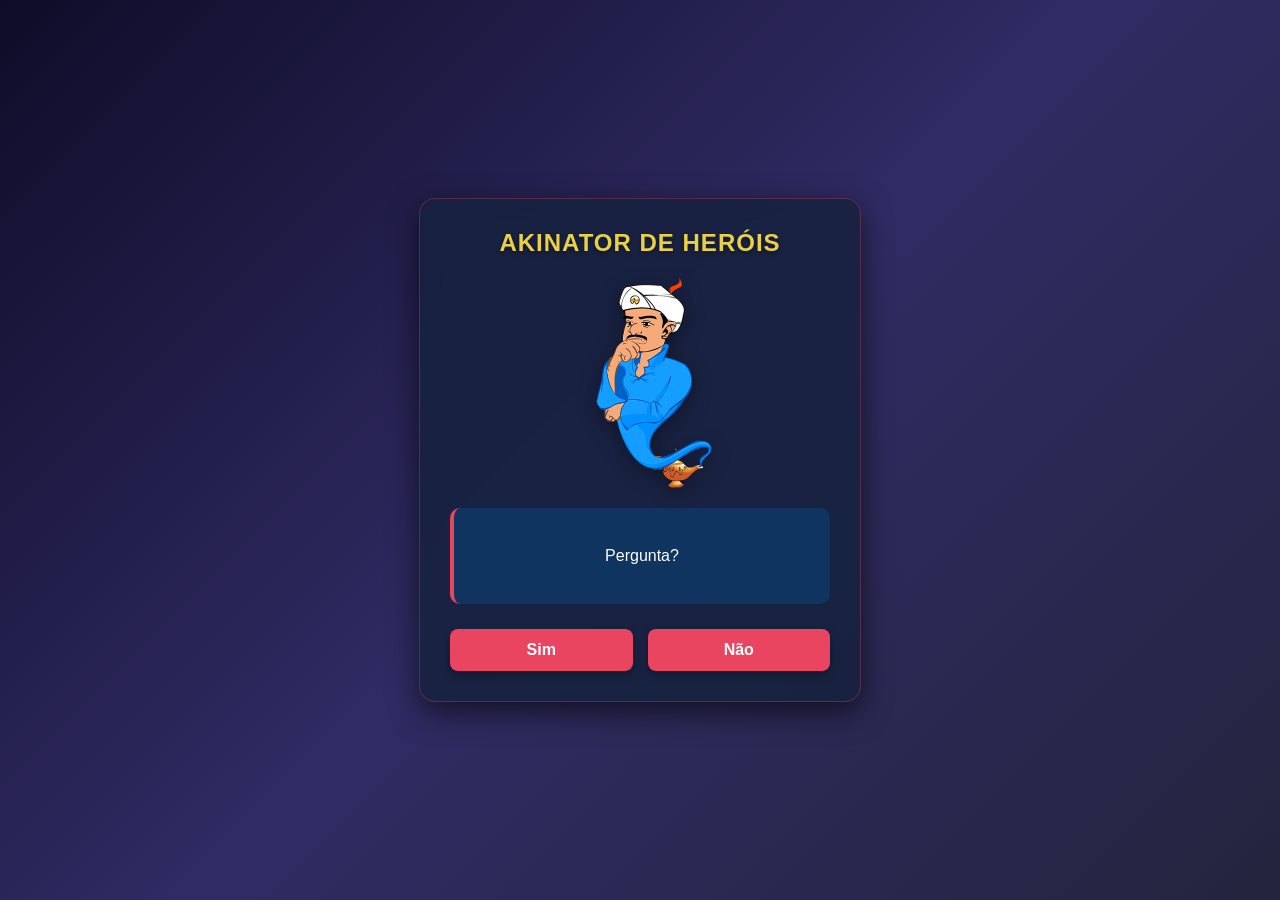
==== projeto/index.html @ 8f397f0c "adicionando a estrutura base do projeto" ====
<!DOCTYPE html>
<html lang="pt-BR">
<head>
    <meta charset="UTF-8">
    <meta name="viewport" content="width=device-width, initial-scale=1.0">
    <title>Akinator</title>
    <link rel="stylesheet" href="style.css">
</head>
<body>
    
    <div class="container">

        <h1>Akinator de Heróis</h1>

        <div class="genio-container">
            <img id="genio-img" src="imagens/genio.png" alt="Gênio Akinator">
        </div>

        <div id="pergunta-box">
            <p>Pergunta?</p>
        </div>
    
        <div class="botoes">
            <button id="btn-sim" onclick="responder('sim')">Sim</button>
            <button id="btn-nao" onclick="responder('nao')">Não</button>
        </div>
    </div>


    <script src="script.js" defer></script>
</body>
</html>
---- projeto/style.css ----
body {
    font-family: 'Segoe UI', Tahoma, Geneva, Verdana, sans-serif;
    background: linear-gradient(135deg, #0f0c29, #302b63, #24243e);
    color: #ffffff;
    display: flex;
    justify-content: center;
    align-items: center;
    height: 100vh;
    margin: 0;
}

.container {
    background: rgba(22, 33, 62, 0.85);
    backdrop-filter: blur(10px);
    padding: 30px;
    border-radius: 16px;
    box-shadow: 0 10px 30px rgba(0, 0, 0, 0.6);
    text-align: center;
    width: 380px;
    border: 1px solid rgba(233, 69, 96, 0.3);
}

h1 {
    color: #e9d045;
    font-size: 24px;
    margin-top: 0;
    margin-bottom: 20px;
    text-transform: uppercase;
    letter-spacing: 1px;
    text-shadow: 0 2px 4px rgba(0,0,0,0.4);
}

.genio-container {
    width: 150px;
    margin: 0 auto 20px auto;
    display: flex;
    justify-content: center;
    align-items: center;
}

#genio-img {
    width: 100%;
    height: auto;
    object-fit: contain;
    filter: drop-shadow(0 5px 10px rgba(0, 0, 0, 0.4));
}

#pergunta-box {
    background-color: #0f3460;
    padding: 20px;
    border-radius: 10px;
    font-size: 16px;
    line-height: 1.5;
    margin-bottom: 25px;
    min-height: 50px;
    display: flex;
    align-items: center;
    justify-content: center;
    border-left: 4px solid #e94560;
}

.botoes {
    display: flex;
    justify-content: space-between;
    gap: 15px;
}

.botoes button {
    flex: 1;
    background-color: #e94560;
    color: white;
    border: none;
    padding: 12px;
    font-size: 16px;
    font-weight: bold;
    border-radius: 8px;
    cursor: pointer;
    transition: all 0.3s ease;
    box-shadow: 0 4px 10px rgba(0,0,0,0.3);
}

.botoes button:hover {
    background-color: #ff5e78;
    transform: translateY(-2px);
    box-shadow: 0 6px 15px rgba(233, 69, 96, 0.5);
}

.botoes button:active {
    transform: translateY(0);
}
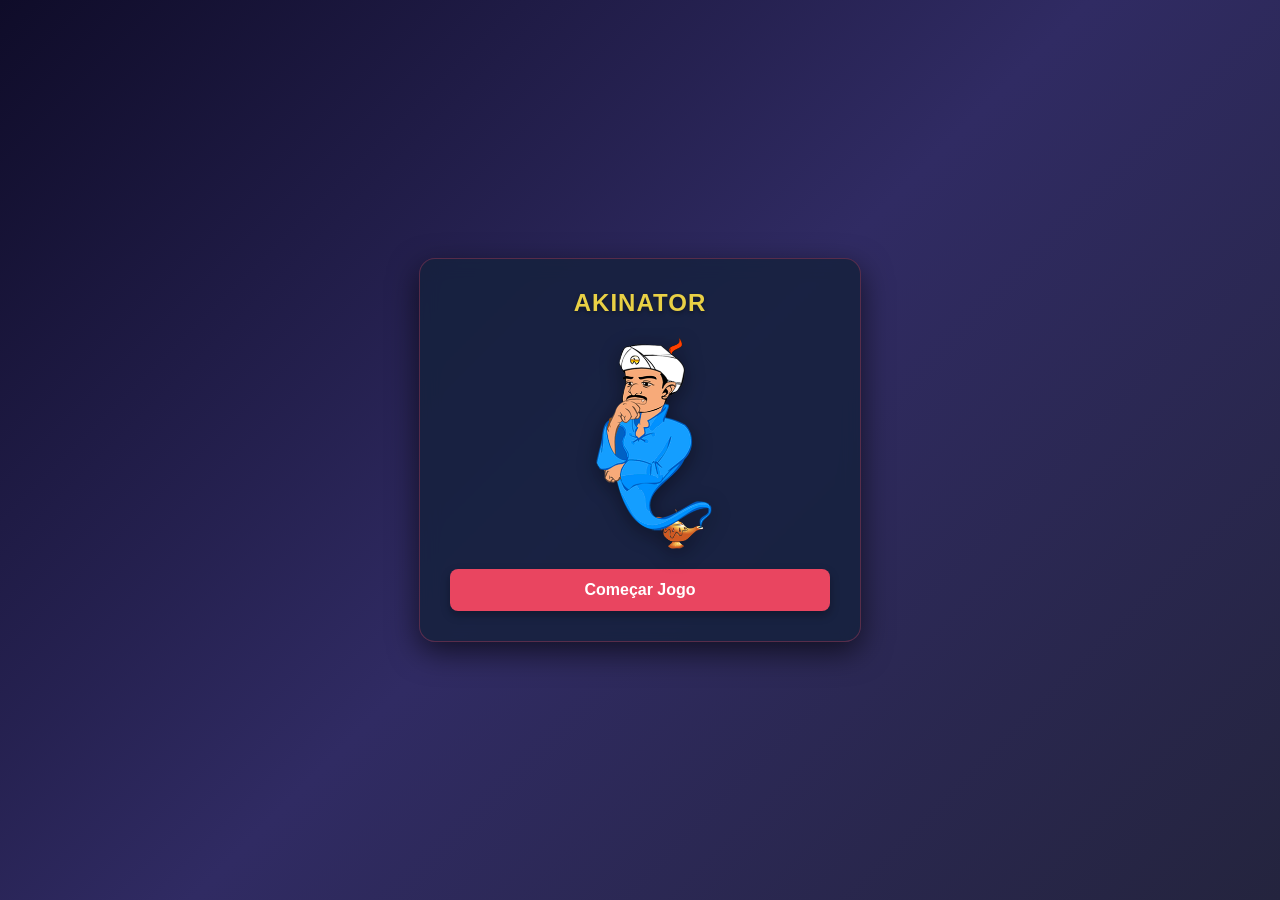
==== commit 305d08fb: "Adicionando script e botoes iniciar e reiniciar" ====
--- a/projeto/index.html
+++ b/projeto/index.html
@@ -8,21 +8,22 @@
 </head>
 <body>
     
-    <div class="container">
-
-        <h1>Akinator de Heróis</h1>
+   <div class="container">
+        <h1>Akinator</h1>
 
         <div class="genio-container">
-            <img id="genio-img" src="imagens/genio.png" alt="Gênio Akinator">
+            <img id="genio-img" src="imagens/genio.png" alt="Akinator">
         </div>
 
         <div id="pergunta-box">
-            <p>Pergunta?</p>
+            <p id="texto-exibido">Carregando...</p>
         </div>
     
         <div class="botoes">
-            <button id="btn-sim" onclick="responder('sim')">Sim</button>
-            <button id="btn-nao" onclick="responder('nao')">Não</button>
+            <button id="btn-iniciar">Começar Jogo</button>
+            <button id="btn-sim" class="btn-resposta">Sim</button>
+            <button id="btn-nao" class="btn-resposta">Não</button>
+            <button id="btn-reiniciar" class="btn-acao">Jogar Novamente</button>
         </div>
     </div>
 
